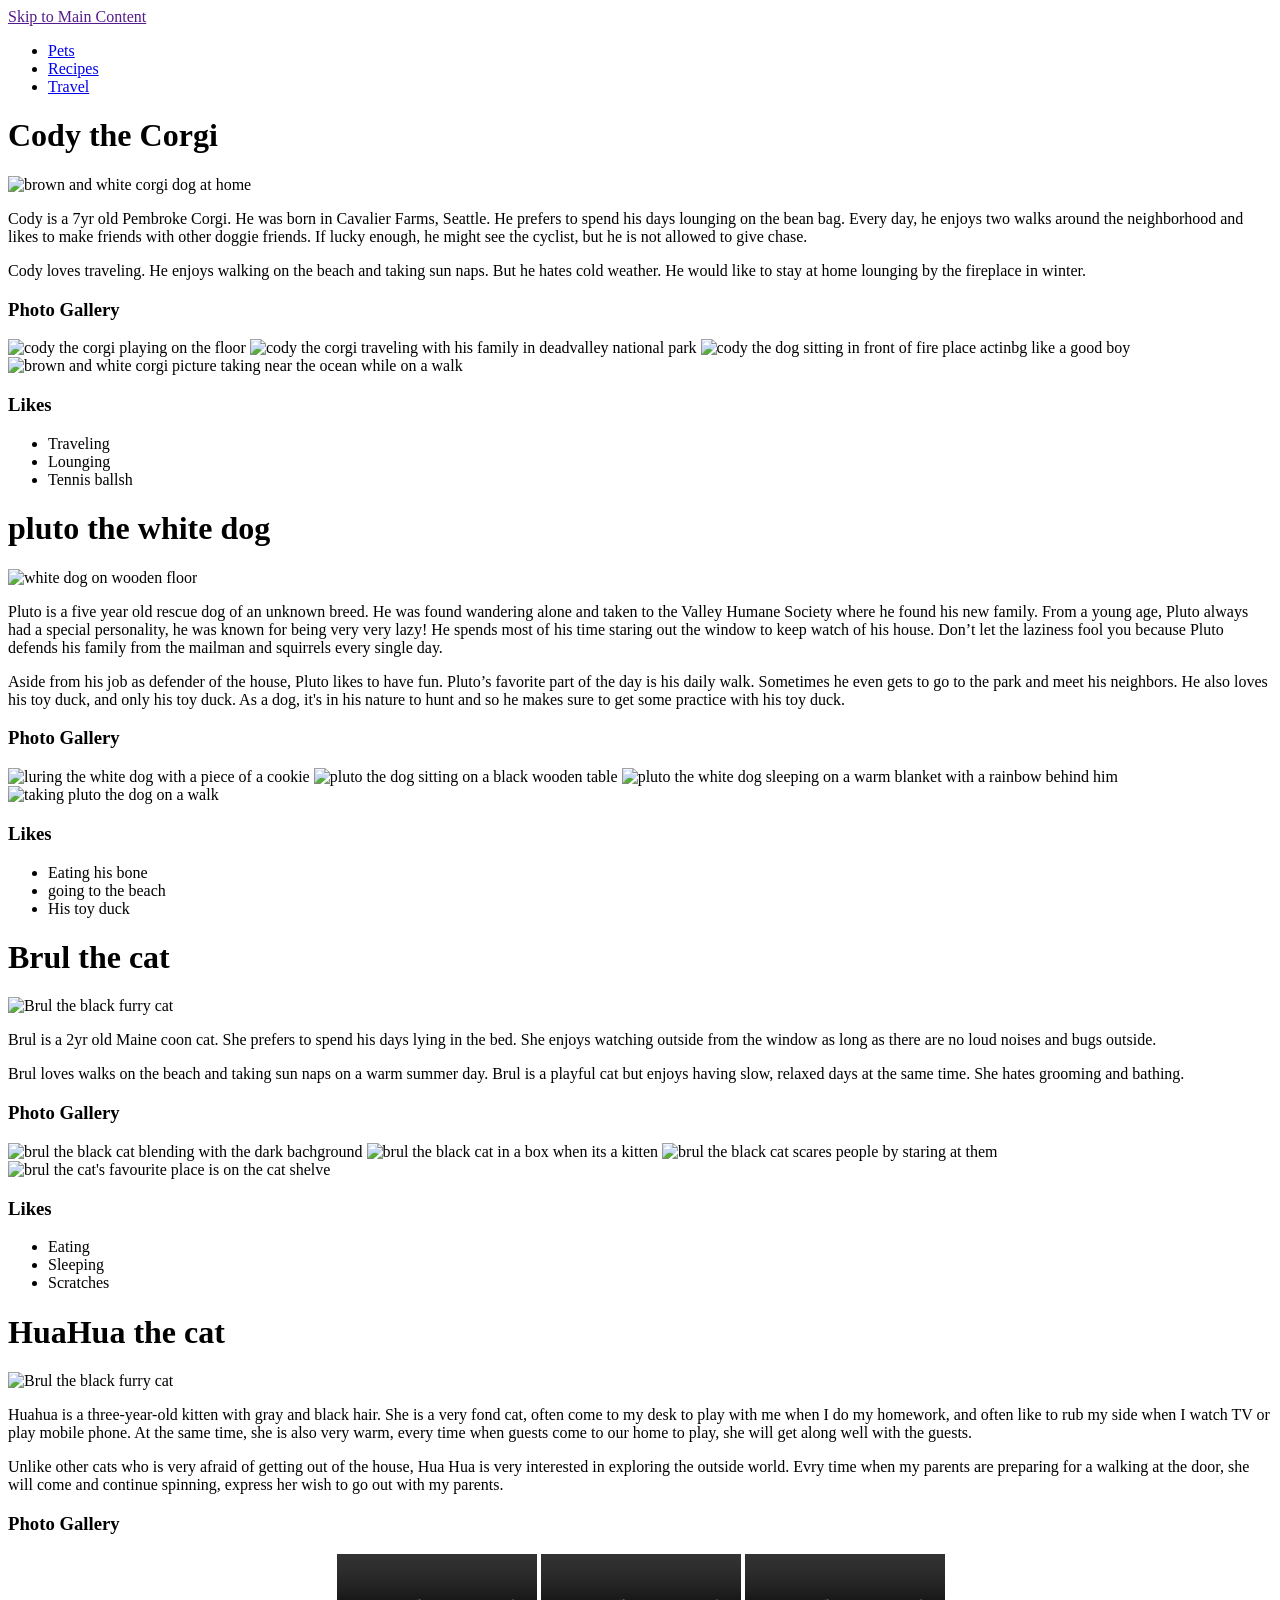
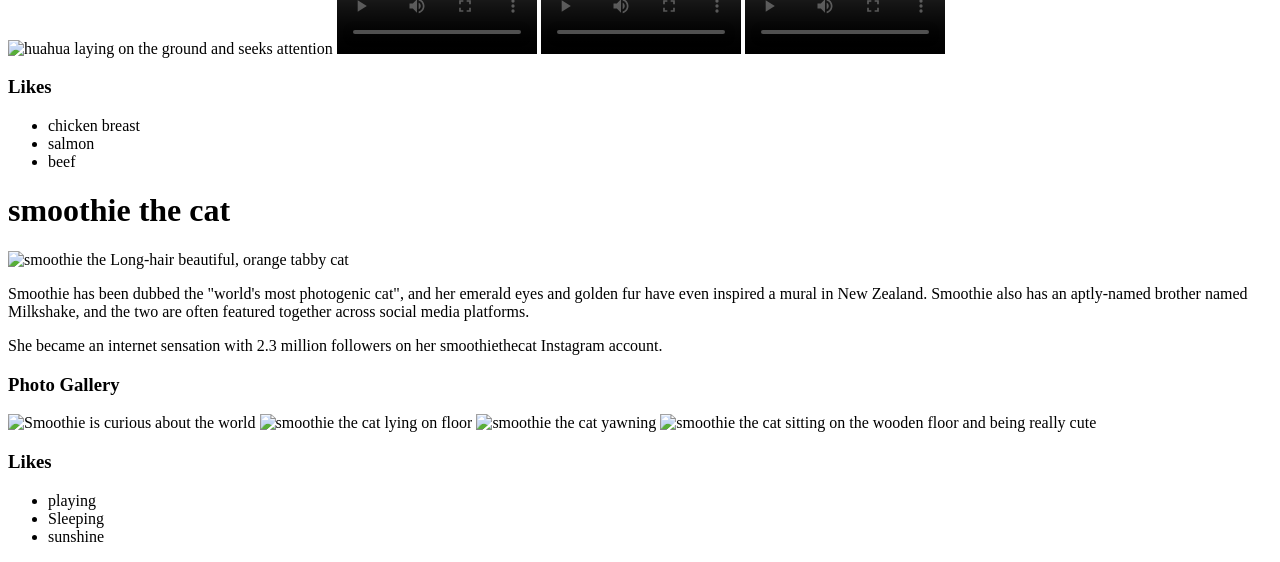
==== index.html @ 89b99d63 "Add files via upload" ====
<!DOCTYPE html>
<html lang="en">

<head>
    <meta charset="UTF-8">
    <meta name="viewport" content="width=device-width, initial-scale=1.0">
    <title>Pets</title>
</head>

<body>
    <a href="">Skip to Main Content</a>
    <ul>
        <li><a href="index.html">Pets</a></li>
        <li><a href="recipes.html">Recipes</a></li>
        <li><a href="travel.html">Travel</a></li>
    </ul>
    
    <main>
        <div>
            <h1>Cody the Corgi</h1>
            <img src="images/cody.jpg" width="400" alt="brown and white corgi dog at home">

            <p>Cody is a 7yr old Pembroke Corgi. He was born in Cavalier Farms, Seattle. He prefers to spend his days lounging on the bean bag. Every day, he enjoys two walks around the neighborhood and likes to make friends with other doggie friends. If lucky enough, he might see the cyclist, but he is not allowed to give chase.
            </p>
            <P>Cody loves traveling. He enjoys walking on the beach and taking sun naps. But he hates cold weather. He would like to stay at home lounging by the fireplace in winter.
            </P>
            <h3>Photo Gallery</h3>
            <img src="images/cody_play.jpg" width="200" alt="cody the corgi playing on the floor">
            <img src="images/cody_deathvalley.jpg" width="200"
                alt="cody the corgi traveling with his family in deadvalley national park">
            <img src="images/cody_fireplace.jpg" width="200" alt="cody the dog sitting in front of fire place actinbg like a good boy">
            <img src="images/cody_sea.jpg" width="200" alt="brown and white corgi picture taking near the ocean while on a walk">

            <h3>Likes</h3>
            <ul>
                <li>Traveling </li>
                <li>Lounging </li>
                <li>Tennis ballsh</li>
            </ul>
           

        </div>
        <div>
        <h1>pluto the white dog</h1>
            <img src="images/pluto.jpg" width="400" alt="white dog on wooden floor">

            <p>Pluto is a five year old rescue dog of an unknown breed. He was found wandering alone and taken to the Valley Humane Society where he found his new family. From a young age, Pluto always had a special personality, he was known for being very very lazy! He spends most of his time staring out the window to keep watch of his house. Don’t let the laziness fool you because Pluto defends his family from the mailman and squirrels every single day.
            </p>
            <P>Aside from his job as defender of the house, Pluto likes to have fun. Pluto’s favorite part of the day is his daily walk. Sometimes he even gets to go to the park and meet his neighbors. He also loves his toy duck, and only his toy duck. As a dog, it's in his nature to hunt and so he makes sure to get some practice with his toy duck.
            </P>
            <h3>Photo Gallery</h3>
            <img src="images/pluto_cookie.JPG" width="200" alt="luring the white dog with a piece of a cookie">
            <img src="images/pluto_sitting.jpg" width="200"
                alt="pluto the dog sitting on a black wooden table">
            <img src="images/pluto_sleeping.jpg" width="200" alt="pluto the white dog sleeping on a warm blanket with a rainbow behind him">
            <img src="images/pluto_walk.jpg" width="200" alt="taking pluto the dog on a walk">

            <h3>Likes</h3>
            <ul>
                <li>Eating his bone </li>
                <li>going to the beach </li>
                <li>His toy duck</li>
            </div>

        
        <div>
            <h1>Brul the cat </h1>
            <img src="images/brul_main.jpg" width="400" alt="Brul the black furry cat">
            <p>Brul is a 2yr old Maine coon cat. She prefers to spend his days lying in the bed. She enjoys watching outside from the window as long as there are no loud noises and bugs outside.
            </p>
            <P>Brul loves walks on the beach and taking sun naps on a warm summer day. Brul is a playful cat but enjoys having slow, relaxed days at the same time. She hates grooming and bathing.
            </P>
            <h3>Photo Gallery</h3>
            <img src="images/Brul_blendindark.jpg" width="200" alt="brul the black cat blending with the dark bachground">
            <img src="images/Brul_inbox.png" width="200"
                alt="brul the black cat in a box when its a kitten">
            <img src="images/Brul_staring.jpg" width="200" alt="brul the black cat scares people by staring at them">
            <img src="images/Brul_onshelf.jpg" width="200" alt="brul the cat's favourite place is on the cat shelve">

            <h3>Likes</h3>
            <ul>
                <li>Eating 
                </li>
                <li>Sleeping </li>
                <li>Scratches</li>
            </div>
        <div>
            <h1>HuaHua the cat </h1>
            <img src="images/Hua_Hua_in_bed.jpg" width="400" alt="Brul the black furry cat">
            <p>Huahua is a three-year-old kitten with gray and black hair. She is a very fond cat, often come to my desk to play with me when I do my homework, and often like to rub my side when I watch TV or play mobile phone. At the same time, she is also very warm, every time when guests come to our home to play, she will get along well with the guests.

            </p>
            <P>Unlike other cats who is very afraid of getting out of the house, Hua Hua is very interested in exploring the outside world. Evry time when my parents are preparing for a walking at the door, she will come and continue spinning, express her wish to go out with my parents. 
            </P>
            <h3>Photo Gallery</h3>
            <img src="images/Hua_Hua_lying_on_the_ground.jpg" width="200" alt="huahua laying on the ground and seeks attention">
            <video width="200"  controls>
                <source src="images/Hua_Hua_coquetry.mp4">
                Your browser does not support the video tag.  This is a video of huahua the cat streched.
            </video>
            <video width="200"  controls>
                <source src="images/Hua_Hua_staring_you.mp4">
                 Your browser does not support the video tag.  This is a video of huahua the cat scares people by staring at them.
            </video>
            <video width="200"  controls>
                <source src="images/Hua_Hua_curling_up.mp4">
                Your browser does not support the video tag.  This is a video of huahua the cat curling up and being cute.
            </video>
           

            <h3>Likes</h3>
            <ul>
                <li>chicken breast 
                </li>
                <li>salmon </li>
                <li>beef</li>
        </div>
        <div>
            <h1>smoothie the cat </h1>
            <img src="images/Smoothie_staring.jpg" width="400" alt="smoothie the Long-hair beautiful, orange tabby cat">
            <p>Smoothie has been dubbed the "world's most photogenic cat", and her emerald eyes and golden fur have even inspired a mural in New Zealand. Smoothie also has an aptly-named brother named Milkshake, and the two are often featured together across social media platforms.
            </p>
            <P>She became an internet sensation with 2.3 million followers on her smoothiethecat Instagram account.
            </P>
            <h3>Photo Gallery</h3>
            <img src="images/Smoothie_curious.jpg" width="200" alt="Smoothie is curious about the world">
            <img src="images/Smoothie_lying.jpg" width="200"
                alt="smoothie the cat lying on floor">
            <img src="images/Smoothie_yawn.jpg" width="200" alt="smoothie the cat yawning">
            <img src="images/Smoothie-the-Cat-Instagram-zoom.jpg" width="200" alt="smoothie the cat sitting on the wooden floor and being really cute">

            <h3>Likes</h3>
            <ul>
                <li>playing 
                </li>
                <li>Sleeping </li>
                <li>sunshine</li>
            </div>
    </main>

</body>

</html>
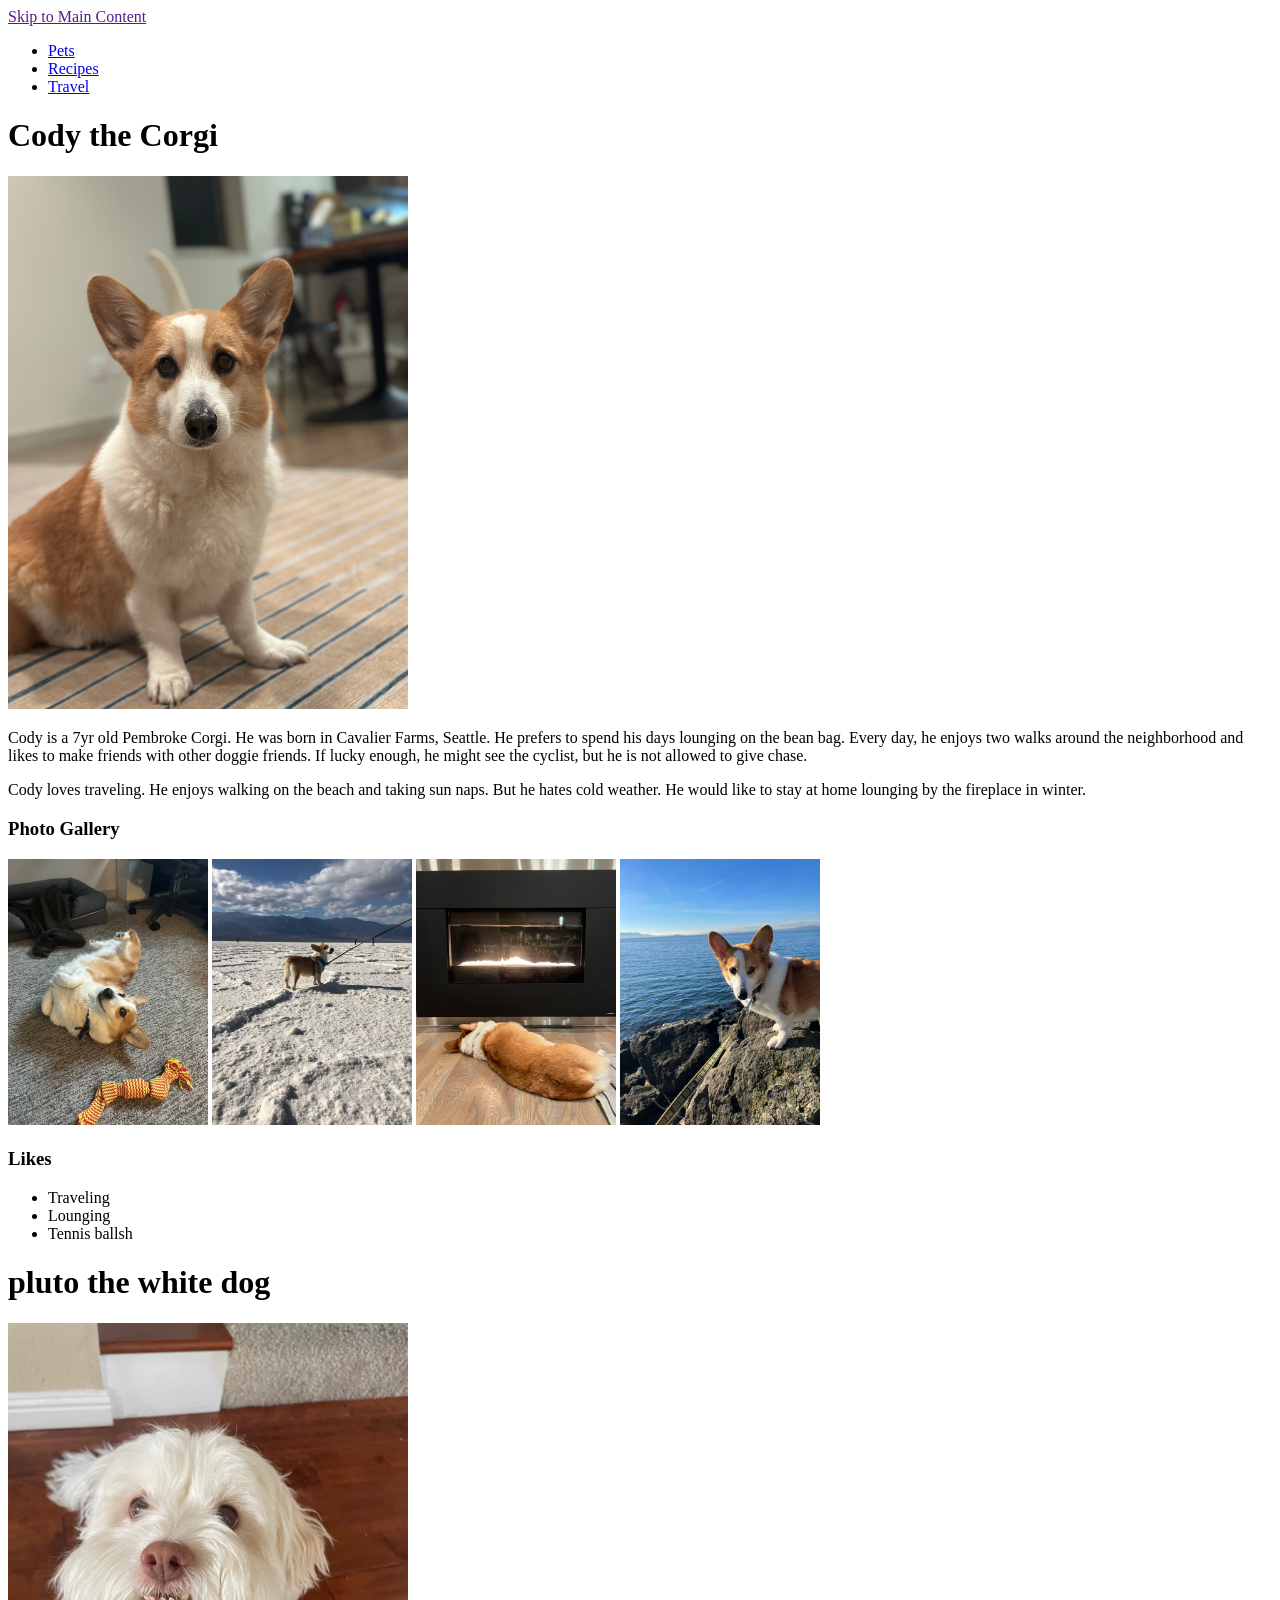
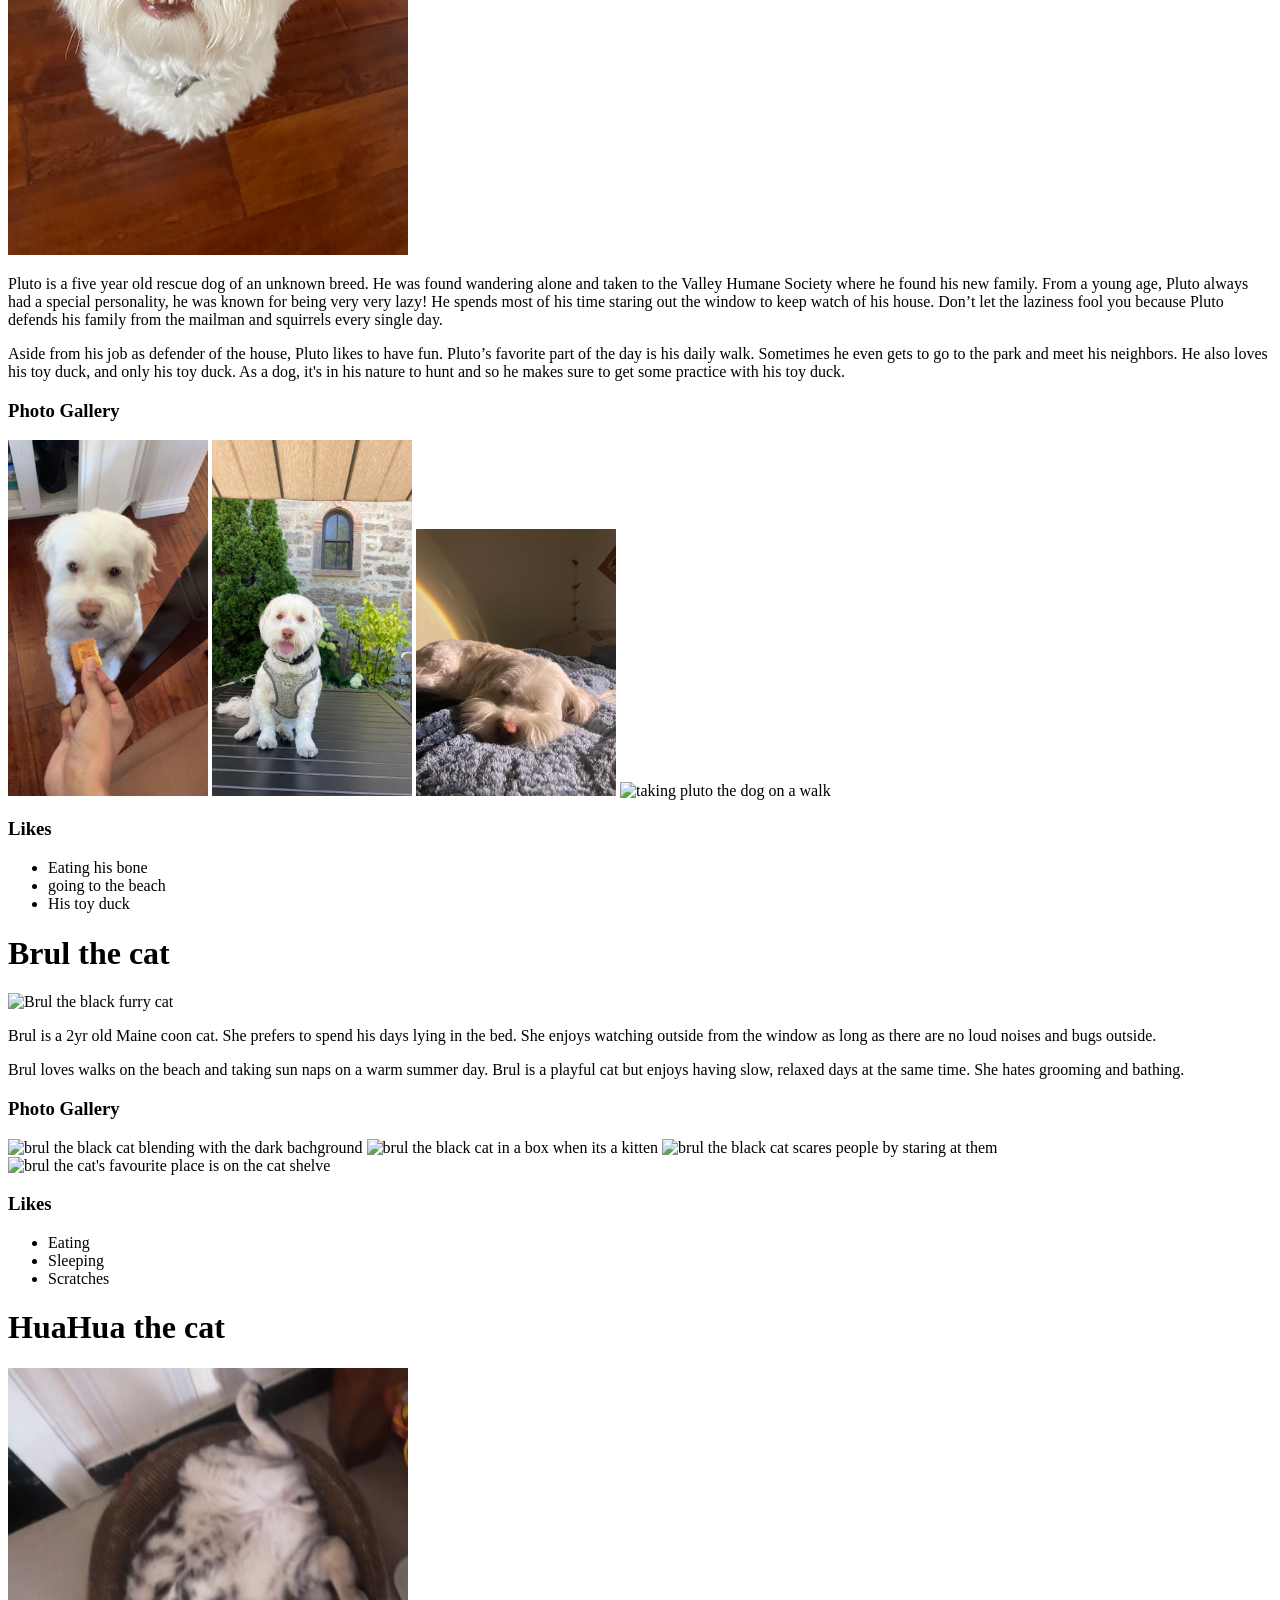
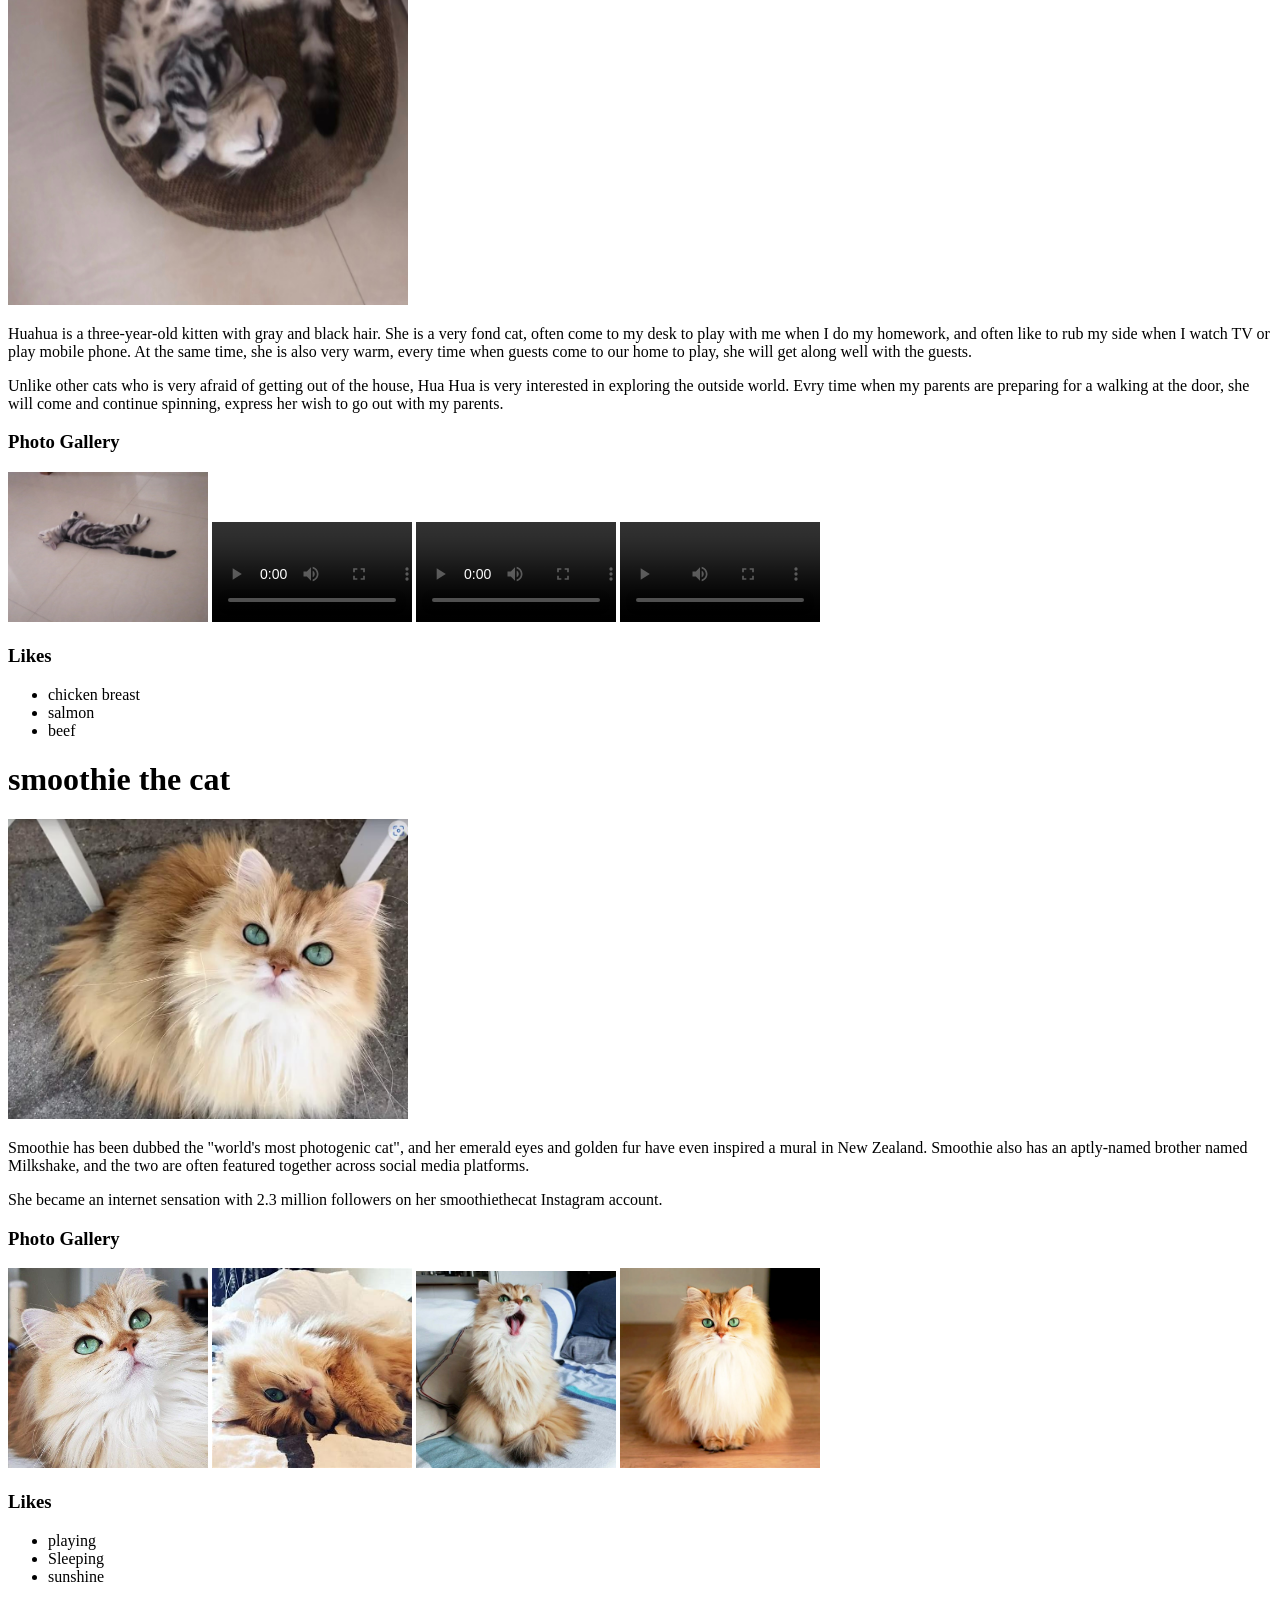
==== commit c42b61bf: "Add files via upload" ====
--- a/index.html
+++ b/index.html
@@ -60,6 +60,7 @@
                 <li>Eating his bone </li>
                 <li>going to the beach </li>
                 <li>His toy duck</li>
+            </ul>
             </div>
 
         
@@ -83,6 +84,8 @@
                 </li>
                 <li>Sleeping </li>
                 <li>Scratches</li>
+    
+            </ul>
             </div>
         <div>
             <h1>HuaHua the cat </h1>
@@ -114,6 +117,7 @@
                 </li>
                 <li>salmon </li>
                 <li>beef</li>
+            </ul>
         </div>
         <div>
             <h1>smoothie the cat </h1>
@@ -135,6 +139,7 @@
                 </li>
                 <li>Sleeping </li>
                 <li>sunshine</li>
+            </ul>
             </div>
     </main>
 
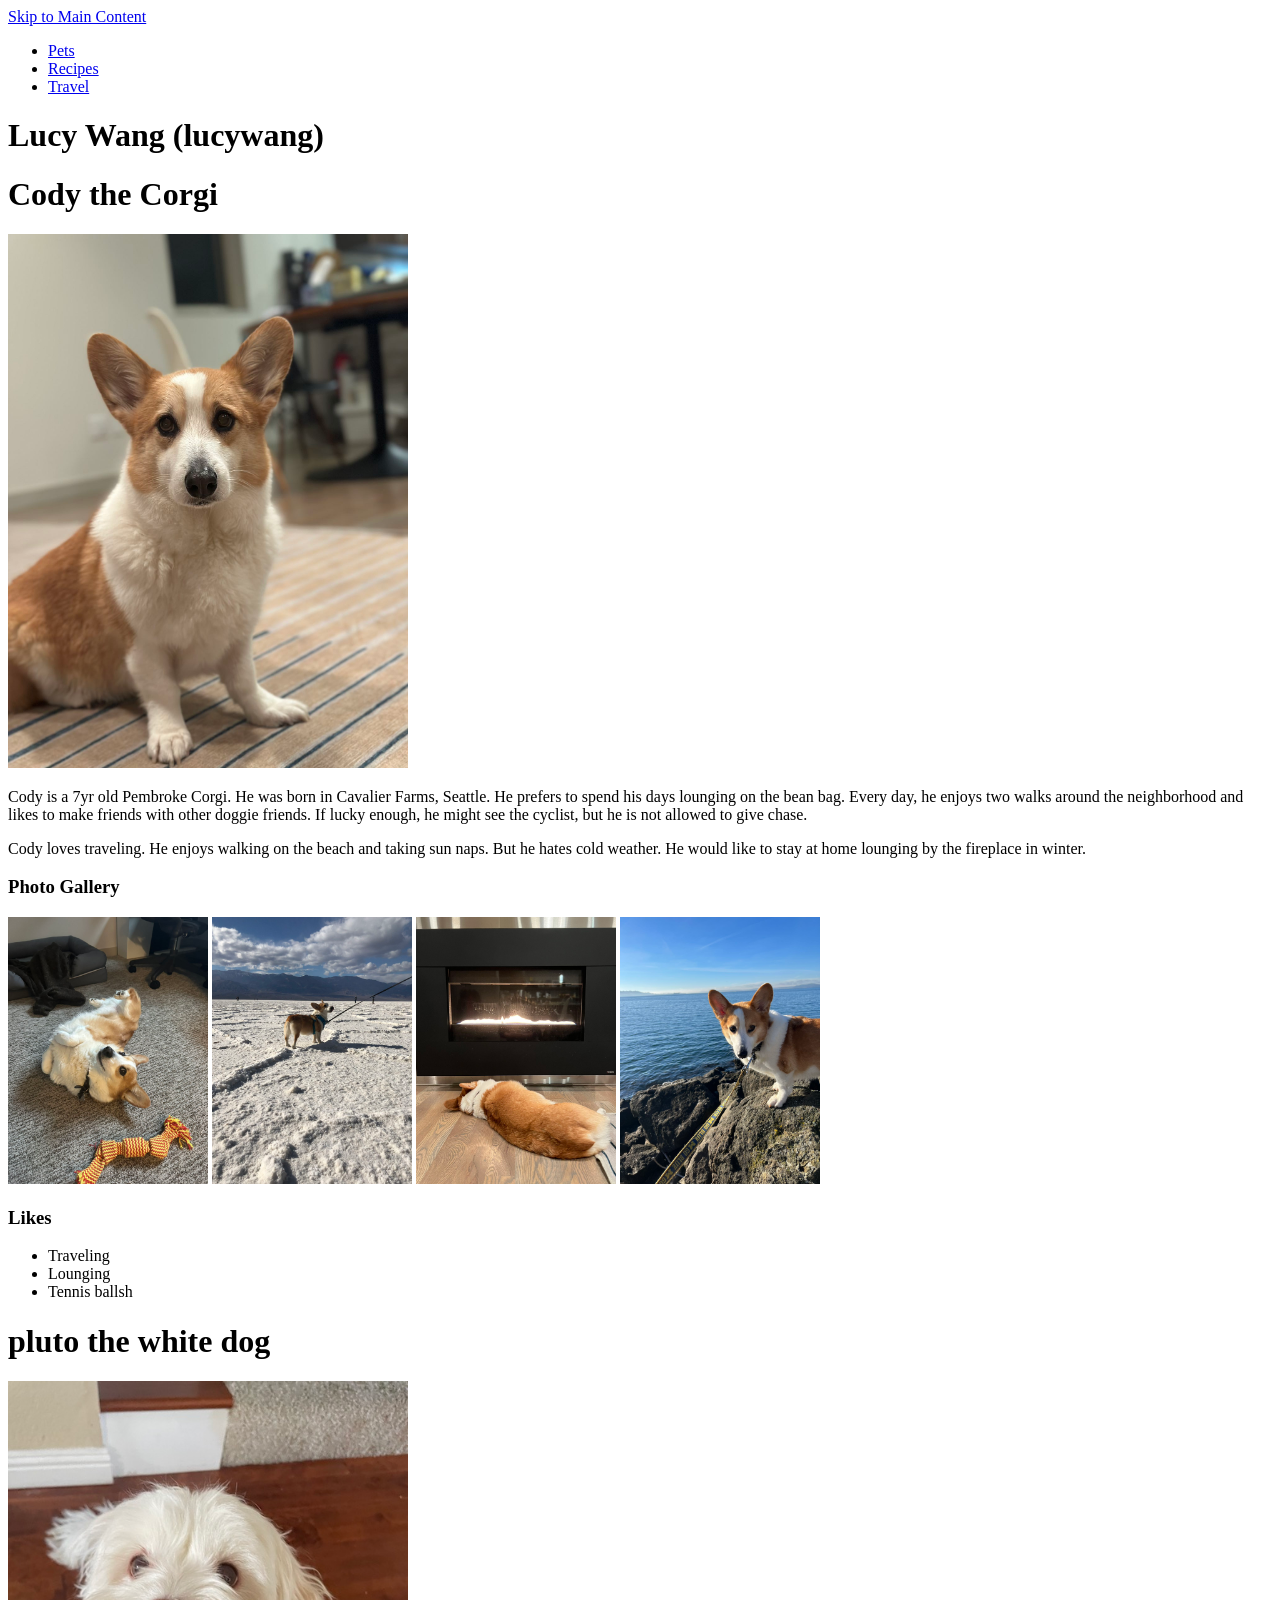
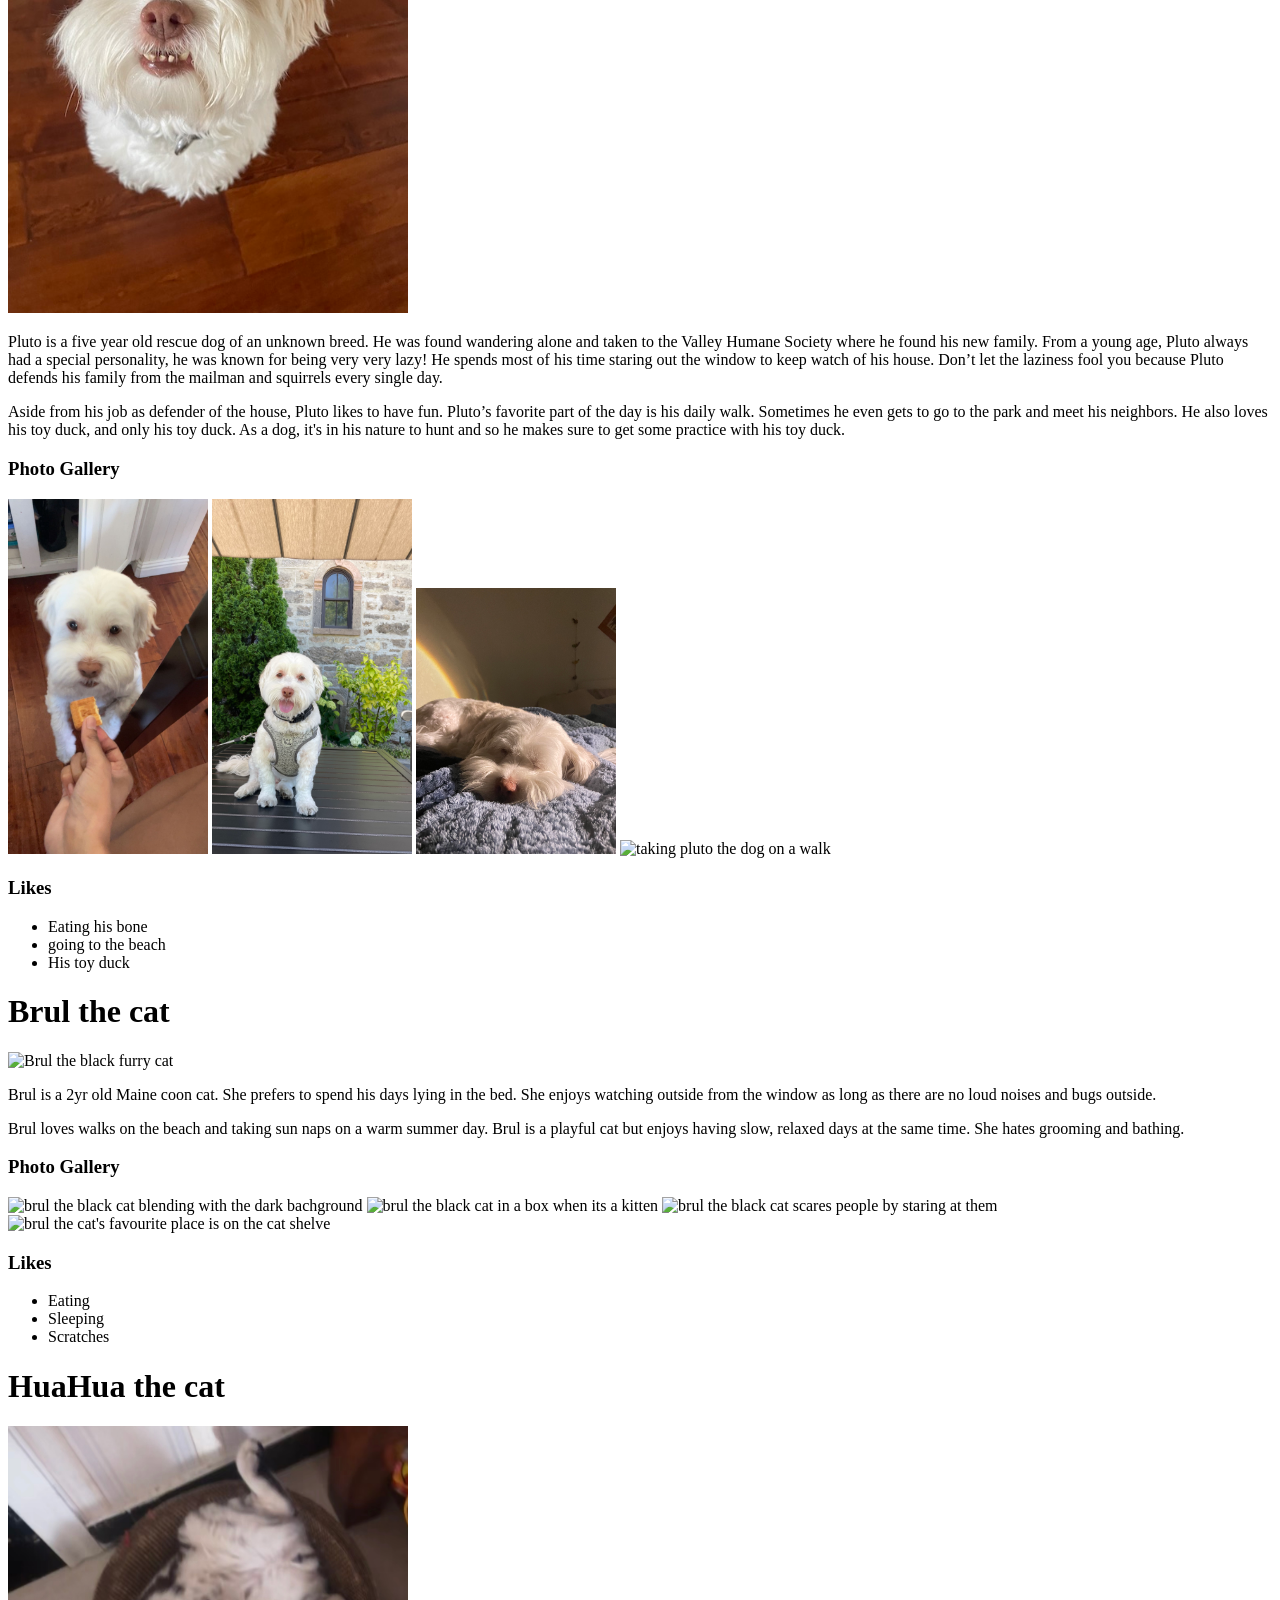
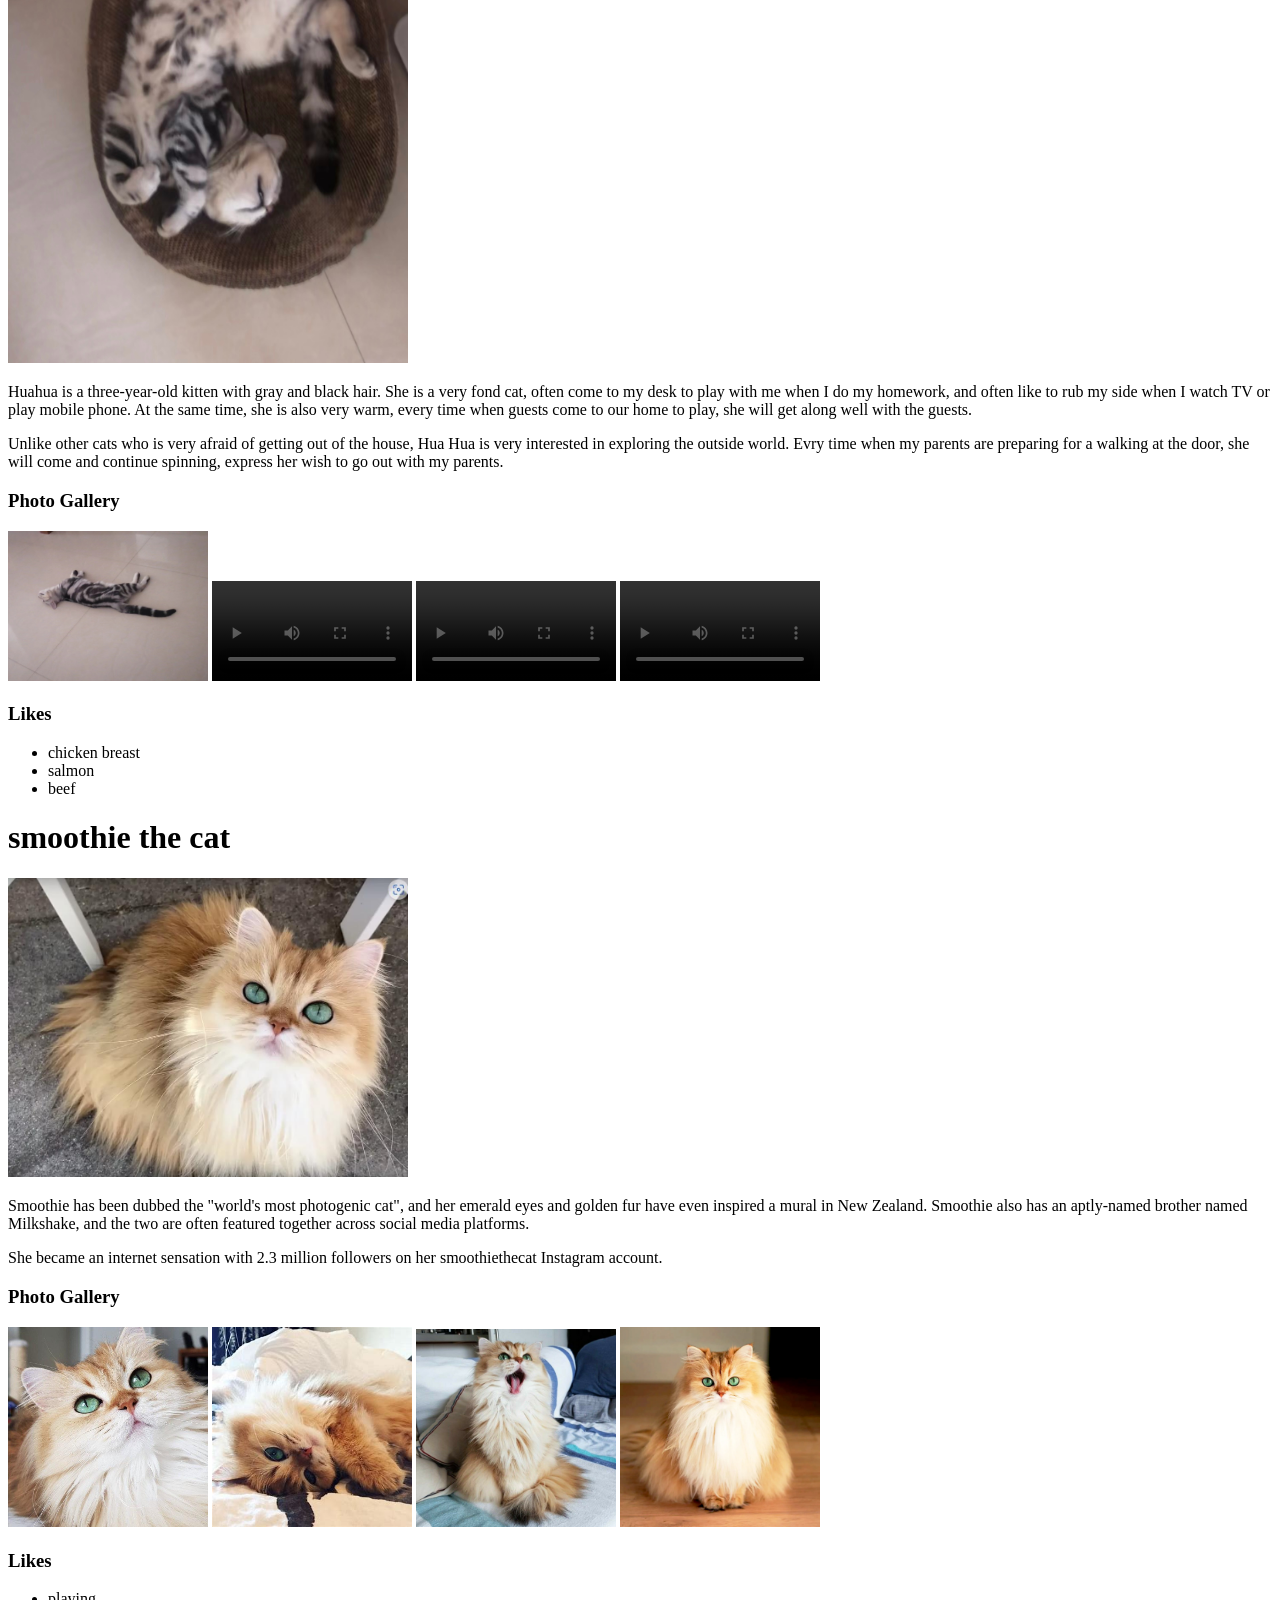
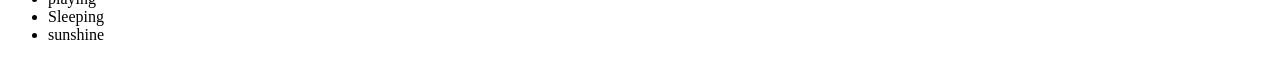
==== commit 3aa7dde8: "Add files via upload" ====
--- a/index.html
+++ b/index.html
@@ -4,18 +4,25 @@
 <head>
     <meta charset="UTF-8">
     <meta name="viewport" content="width=device-width, initial-scale=1.0">
+    <link rel="stylesheet" href="css/reset.css">
+    <link rel="stylesheet" href="css/style.css">
     <title>Pets</title>
 </head>
 
 <body>
-    <a href="">Skip to Main Content</a>
-    <ul>
-        <li><a href="index.html">Pets</a></li>
-        <li><a href="recipes.html">Recipes</a></li>
-        <li><a href="travel.html">Travel</a></li>
-    </ul>
-    
-    <main>
+    <a href="#main-content" class="skip-to-content">Skip to Main Content</a>
+    <header>
+        <nav>
+            <ul>
+                <li><a href="index.html">Pets</a></li>
+                <li><a href="recipes.html">Recipes</a></li>
+                <li><a href="travel.html">Travel</a></li>
+            </ul>
+        </nav>
+        <h1>Lucy Wang (lucywang)</h1>
+    </header>
+
+    <main id="main-content" class="grid-layout">
         <div>
             <h1>Cody the Corgi</h1>
             <img src="images/cody.jpg" width="400" alt="brown and white corgi dog at home">
